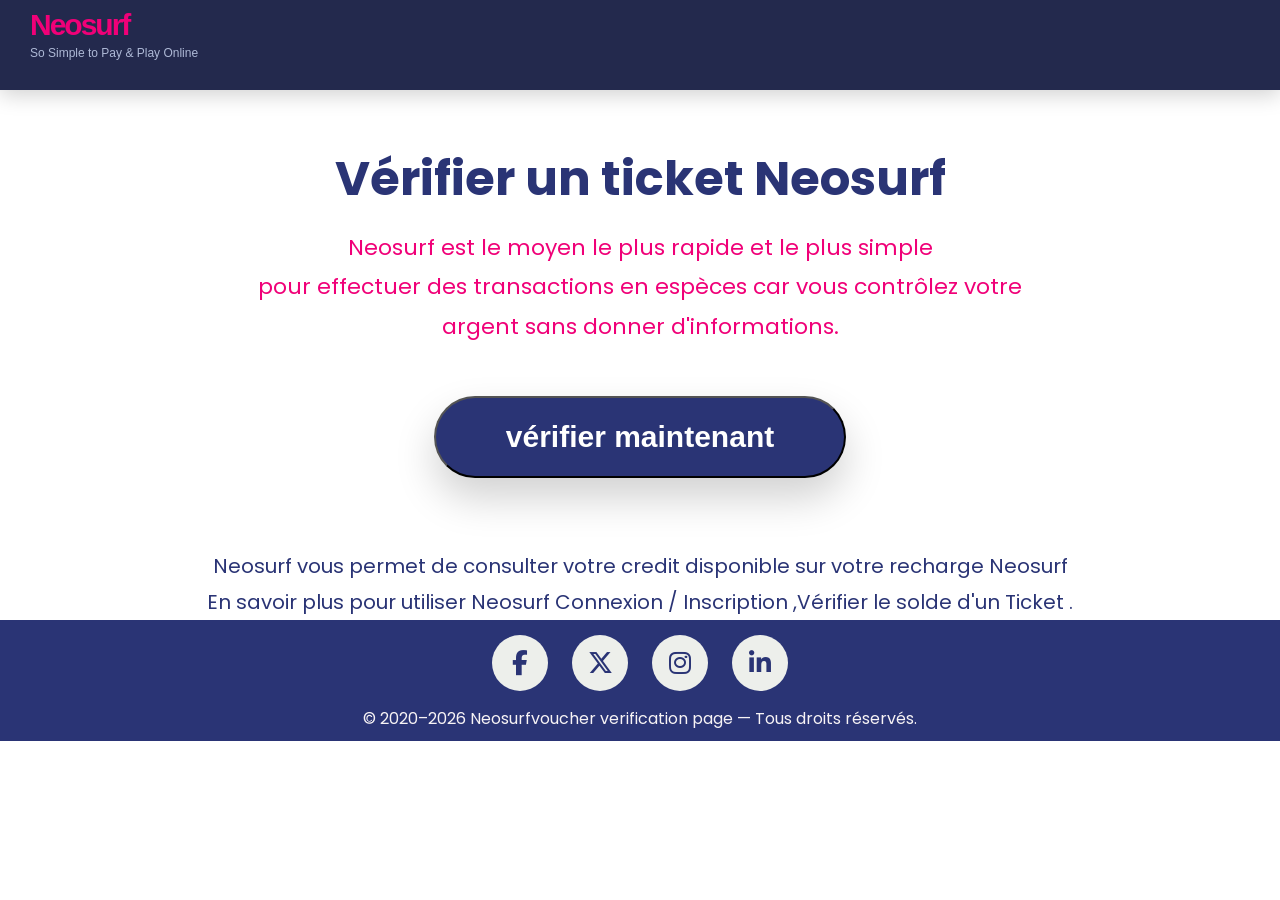
==== index.html @ 2029663b "Update index.html" ====
<!DOCTYPE html>
<html lang="fr">
  <head>
    <!-- Google tag (gtag.js) -->
<script async src="https://www.googletagmanager.com/gtag/js?id=AW-18388131747"></script>
<script>
  window.dataLayer = window.dataLayer || [];
  function gtag(){dataLayer.push(arguments);}
  gtag('js', new Date());

  gtag('config', 'AW-18388131747');
</script>
    <meta charset="UTF-8">

    <meta name="viewport" content="width=device-width, initial-scale=1.0">

  <title>Vérifier un code Neosurf | Vérification de solde Neosurf</title>

    <meta name="robots" content="index, follow">

    <meta name="description" content="Le Ticket Neosurf vous permet de payer en ligne avec des espèces, grâce à un code Pin imprimé sur un ticket. Vous pouvez ainsi verifier votre code sur internet, , rapide et accessible en ligne.">
    <meta name="keywords" content="Neosurf card, ma carte Neosurf; coupon Neosruf; solde de ticket Neosurf; verifier un ticket neosurf;verifier ticket Neosurf; vérification code Neosurf, neosurf canada, ticket neosurf; verification ticket neosurf; neosurf belgique, vérifier un code Neosurf, consultation coupon neosurf, consulter coupon Neosurf, Voucher neosurf, vérification neosurf en ligne">
    <meta name="author" content="verification-neosurf">
<link rel="canonical" href="https://verifier-neosurf.org/">
<link rel="stylesheet" href="https://cdnjs.cloudflare.com/ajax/libs/font-awesome/6.7.2/css/all.min.css">
<meta property="og:title" content="ticket Neosurf - Vérification de coupon neosurf">
<meta property="og:description" content="Pour vérifier le solde d'un Ticket Neosurf, rendez-vous sur la page Vérifier le solde d'un Ticket et entrez le code PIN complet.">
<meta property="og:type" content="website">
<meta property="og:url" content="https://verifier-neosurf.org/">
<meta property="og:image" content="https://verifier-neosurf.org/assets/logo.png">
<meta property="og:image:alt" content="Logo Vérifier un code Neosurf">
<meta property="og:site_name" content="Vérification de coupon Neosurf">

<meta name="twitter:card" content="summary_large_image">
<meta name="twitter:title" content="Neosurf - Vérification code Neosurf">
<meta name="twitter:image:alt" content="Logo Vérification Neosurf">
<meta name="twitter:description" content="Vérifiez votre code Neosurf en ligne. ">
<meta name="twitter:image" content="https://verifier-neosurf.org/assets/logo.png">

<link rel="icon" type="image/png" href="/favicon.png">
<link rel="apple-touch-icon" href="/favicon.png">

<meta name="theme-color" content="#E60087">
<link rel="stylesheet" href="style.css">

<link href="https://fonts.googleapis.com/css2?family=Poppins:wght@300;400;500;600;700&display=swap" rel="stylesheet">


  <script type="application/ld+json">
{
  "@context": "https://schema.org",
  "@graph": [
    {
      "@type": "WebSite",
      "@id": "https://verifier-neosurf.org/#website",
      "url": "https://verifier-neosurf.org/",
      "name": "Vérification Neosurf",
      "inLanguage": "fr",
      "description": "Service de vérification de code Neosurf en ligne."
    },
    {
      "@type": "Organization",
      "@id": "https://verifier-neosurf.org/#organization",
      "name": "Vérifier un code Neosurf",
      "url": "https://verifier-neosurf.org/",
      "logo": {
        "@type": "ImageObject",
        "url": "https://verifier-neosurf.org/assets/logo.png"
      }
    },
    {
      "@type": "Service",
      "@id": "https://verifier-neosurf.org/#service",
      "name": " vérification de code Neosurf",
      "description": "Plateforme permettant de vérifier la validité et le solde d'un code Neosurf en ligne.",
      "provider": {
        "@id": "https://verifier-neosurf.org/#organization"
      },
      "serviceType": "Vérification de code Neosurf",
      "url": "https://verifier-neosurf.org/",
    }
  ]
}
</script>
</head>


<body class="home-page">


<header class="topbar">

<div class="mybeauty-brand">
    <div class="mybeauty-name">Neosurf</div>
    <div class="mybeauty-tagline">So Simple to Pay & Play Online</div>
</div>
</header>

<main>


<section class="hero">


 <h1>
Vérifier un ticket  Neosurf
</h1>


   <p class="hero-description">Neosurf est le moyen le plus rapide et le plus simple </br>
     pour effectuer des transactions en espèces car vous contrôlez votre argent sans donner d'informations.
</p>



<a href="/voucher/">
    <button class="btn-consulter">
        vérifier maintenant 
    </button>
</a>
   <div class="hero-info">

<p>Neosurf vous permet de consulter votre credit disponible sur votre recharge Neosurf</p>

<p>En savoir plus pour utiliser Neosurf Connexion / Inscription ,Vérifier le solde d'un Ticket .
</p>
     

</div>

</section>

</main>

<footer>
  <div class="social-footer">

    <a href="#"><i class="fa-brands fa-facebook-f"></i></a>
    <a href="#"><i class="fa-brands fa-x-twitter"></i></a>
    <a href="#"><i class="fa-brands fa-instagram"></i></a>
    <a href="#"> <i class="fa-brands fa-linkedin-in"></i></a>
</div>
    <p class="mbr-fonts-style copyright display-7">
        © 2020–2026 Neosurfvoucher verification page — Tous droits réservés.
    </p>
</footer>



</body>

</html>
---- style.css ----
/* RESET */

*{
    margin:0;
    padding:0;
    box-sizing:border-box;
}

/* BODY */

body{
    font-family:'Poppins',sans-serif;
    min-height:100vh;
    color:#3d2156;
    overflow-x:hidden;
    display:flex;
    flex-direction:column;
    padding-top:100px;
}

/* PAGE D'ACCUEIL */

.home-page{
    background:#ffffff;
}

/* PAGE VERIFICATION */

.verification-page{
    background:#eef2f5;
}

.verification-page .background-shape{
    display:none;
}

/* FORMES D'ARRIERE PLAN */

.background-shape{
    position:fixed;
    border-radius:50%;
    filter:blur(70px);
    opacity:.35;
    z-index:-1;
}

.shape1{
    width:320px;
    height:320px;
    background:#ff6ec7;
    top:-100px;
    left:-80px;
}

.shape2{
    width:380px;
    height:380px;
    background:#8a5cff;
    bottom:-120px;
    right:-120px;
}


/* TOPBAR */

.topbar{
    position:fixed;
    top:0;
    left:0;

    width:100%;
    height:90px;

    background:#23294D;

    display:flex;
    align-items:center;
    justify-content:space-between;

    padding:0 25px;

    z-index:1000;

    box-shadow:0 5px 20px rgba(0,0,0,.18);

    box-sizing:border-box;
}


.mybeauty-brand{
    position:absolute;
    top:10px;
    left:30px;
    z-index:10;
}

.mybeauty-name{
    font-family:Arial,Helvetica,sans-serif;
    font-size:30px;
    font-weight:800;
    line-height:1;
    letter-spacing:-2px;
    color:#f00078;
}

.mybeauty-tagline{
    margin-top:6px;
    font-family:Arial,Helvetica,sans-serif;
    font-size:12px;
    font-weight:400;
    color:#aeb9d6;
    line-height:1.2;
}


/* TEXTE HAUT GAUCHE + DROITE */

.topbar{
    display:flex;
    align-items:center;
}

.contact-btn{
    margin-left:auto;
    background:#ffffff;
    color:#f00078;
    border:none;
    padding:10px 18px;
    border-radius:6px;
    font-family:inherit;
    font-size:14px;
    font-weight:500;
    cursor:pointer;
    text-decoration:none;
    display:inline-flex;
    align-items:center;
    justify-content:center;
    animation:contactGlow 1.5s ease-in-out infinite;
}

@keyframes contactGlow{
    0%,100%{
        box-shadow:0 0 5px rgba(230,0,135,.4);
        opacity:1;
    }

    50%{
        box-shadow:0 0 20px rgba(230,0,135,.9);
        opacity:.75;
    }
}


/* PAGE D'ACCUEIL */

.hero{
    width:min(950px,92%);
    margin:0 auto;
    padding-top:50px;
    text-align:center;
}

.hero h1{
    font-size:48px;
    font-weight:700;
    line-height:1.2;
    margin:0 0 20px;
    text-align:center;
    color:#2A3475;
}

.hero h2{
    font-size:72px;
    margin-bottom:25px;
    color:#2A3475;
}

.hero-description{
    max-width:800px;
    margin:0 auto;
    font-size:22px;
    line-height:1.8;
    color:#f00078;
}

.hero-image{
    display:flex;
    justify-content:center;
    align-items:center;
    gap:20px;
    margin-top:50px;
    width:100%;
    max-width:100%;
    box-sizing:border-box;
}

.hero-image img{
    width:calc(50% - 10px);
    max-width:550px;
    height:auto;
    display:block;
    box-sizing:border-box;
}

.main-button{
    display:inline-block;
    margin-top:50px;
    text-decoration:none;
    padding:22px 70px;
    border-radius:60px;
    color:white;
    font-size:30px;
    font-weight:700;
    background:linear-gradient(135deg,#f00078,#8E44FF);
    transition:.35s;
    box-shadow:0 20px 40px rgba(0,0,0,.18);
}

.main-button:hover{
    transform:translateY(-5px);
}

.hero-info{
    margin-top:70px;
    font-size:20px;
    line-height:1.8;
    color:#2A3475;
}


/* FOOTER PAGE D'ACCUEIL */

footer{
    background:#2A3475;
    text-align:center;
    padding:15px 15px 10px;
}

.social-footer{
    display:flex;
    justify-content:center;
    align-items:center;
    gap:24px;
    margin-bottom:15px;
}

.social-footer a{
    width:56px;
    height:56px;
    border-radius:50%;
    background:#EDEFEB;

    display:flex;
    justify-content:center;
    align-items:center;

    color:#2A3475;
    text-decoration:none;
    font-size:25px;

    transition:.25s ease;
}

.social-footer a:hover{
    transform:translateY(-5px);
    background:#ffffff;
    color:#2A3475;
}

.copyright{
    margin:0;
    color:#f7f3f5;
    font-size:16px;
}


/* PAGE DE VERIFICATION */

.verification-card{
    width:480px;
    max-width:calc(100% - 30px);

    /* ESPACE SOUS LA CARTE AVANT LE FOOTER */
    margin:85px auto 85px;

    background:#ffffff;
    border-radius:6px;
    overflow:hidden;

    box-shadow:0 8px 25px rgba(0,0,0,.15);
}

.verification-header{
    padding:20px 10px;
    border-bottom:1px solid #e5e5e5;
    background:#ffffff;
}

.verification-header h2{
    margin:0;
    text-align:center;
    font-size:30px;
    font-weight:500;
    color:#22396f;
    line-height:1.3;
}

.verification-body{
    padding: 0px 215px;
}


/* TITRE */

.verification-card h2{
    font-size:30px;
    color:#23294D;
    margin-bottom:10px;
}


/* ZONE DE SAISIE DU CODE */

.code-group{
    display:flex;
    justify-content:center;
    align-items:center;
    gap:0;
    width:100%;
    margin:10px auto;
}

#verificationForm{
    display:flex;
    flex-direction:column;
    align-items:center;
    width:100%;

    /* ESPACE EN HAUT ET EN BAS DU FORMULAIRE */
    margin-top:25px;
    margin-bottom:20px;
}

.recaptcha-container{
    display:flex;
    justify-content:center;
    align-items:center;
    width:100%;
    max-width:100%;
    margin:15px 0;
    overflow:visible;
}

#verifyBtn{
    margin-top:8px;
}

.code-input{
    width:75px;
    height:52px;

    border:1px solid #bdbdbd;
    border-right:none;

    text-align:center;
    font-size:22px;
    font-weight:500;

    color:#333;

    outline:none;
    background:#fff;
}

.code-input:first-child{
    border-radius:4px 0 0 4px;
}

.code-input:last-child{
    border-right:1px solid #d5d5d5;
    border-radius:0 4px 4px 0;
}

.code-input:focus{
    border:1px solid #4a90ff;
    z-index:10;
}


.separator{
    font-size:34px;
    font-weight:bold;
    color:#8E44FF;
}


/* BOUTON */

.verification-card button{
    width:150px;
    height:52px;

    border:none;
    border-radius:4px;

    background:#FF2C97;
    color:#fff;

    font-size:18px;
    font-weight:700;

    cursor:pointer;

    margin-top:18px;

    transition:.25s;
}

.verification-card button:hover{
    background:#FF2C97;
}


/* MESSAGE */

#result{
    min-height:0;
    margin-top:10px;
}

.success{
    color:#28a745;
    font-size:15px;
    font-weight:300;
    text-align:center;
    margin-top:20px;
}

.error{
    color:#D62828;
    font-size:15px;
    font-weight:300;
    text-align:center;
    margin-top:20px;
}


/* TEXTE D'AIDE */

.help-text{
    margin-top:40px;
    color:#777;
    font-size:17px;
    line-height:1.8;
}


/* RETOUR */

.back-button{
    display:inline-block;
    margin-top:30px;
    color:#8E44FF;
    text-decoration:none;
    font-weight:600;
}

.back-button:hover{
    text-decoration:underline;
}


/* BOUTON CONSULTER */

.btn-consulter{
    display:inline-block;

    margin-top:50px;

    padding:22px 70px;

    border-radius:60px;

    background:#2A3475;
    color:#ffffff;

    text-decoration:none;

    font-size:30px;
    font-weight:700;

    transition:.35s;

    box-shadow:0 20px 40px rgba(0,0,0,.18);

    animation:verifyGlow 1.5s ease-in-out infinite;
}

.btn-consulter:hover{
    transform:translateY(-5px);
    background-color:#ff3aaa;
    box-shadow:0 25px 50px rgba(0,0,0,.25);
}

@keyframes verifyGlow{
    0%,100%{
        box-shadow:0 0 5px rgba(230,0,135,.3);
    }

    50%{
        box-shadow:0 0 20px rgba(230,0,135,.9);
    }
}


/* FOOTER PAGE VERIFICATION */

.verification-footer{
    margin-top:10px;

    padding:30px 20px;

    background:#eef2f5;

    border-top:1px solid #d8d8d8;

    text-align:center;

    width:100%;
}

.footer-top{
    color: #E60087;
}
.footer-bottom{
    color: #6f6a6d;
}
/* CONTACT */

.contact-text,
.contact-text:visited,
.contact-text:hover,
.contact-text:active{
    text-decoration:none !important;
    color:#ffffff !important;
}

.refund-link{
    display:none;
}


/* ================================= */
/* TABLET */
/* ================================= */

@media (max-width:900px){

    .hero h2{
        font-size:42px;
    }

    .hero-description{
        font-size:19px;
    }

    .hero-info{
        font-size:21px;
    }

}


/* ================================= */
/* TABLET / PETITS ECRANS */
/* ================================= */

@media (max-width:768px){

    .topbar{
        height:90px;
        padding:0 20px;
    }

    .mybeauty-brand{
        top:18px;
        left:20px;
    }

    .mybeauty-name{
        font-size:34px;
        line-height:1;
    }

    .mybeauty-tagline{
        font-size:13px;
        margin-top:4px;
    }

    body{
        padding-top:90px;
    }

    .hero{
        padding-top:40px;
    }

    .hero h1{
        font-size:38px;
    }

    .hero h2{
        font-size:34px;
    }

    .hero-description{
        font-size:17px;
    }

    .hero-info{
        font-size:18px;
    }

    .main-button{
        width:100%;
        max-width:340px;
        padding:18px;
        font-size:22px;
    }

    .verification-footer{
        margin-top:10px;
        padding:25px 15px;
    }

}


/* ================================= */
/* MOBILE */
/* ================================= */

@media screen and (max-width:600px){

    html,
    body{
        width:100%;
        max-width:100%;
        overflow-x:hidden;
    }

    body{
        padding-top:82px;
    }
    
    .verification-card{
    width:calc(100% - 30px) !important;
    max-width:calc(100% - 30px) !important;
    margin-left:auto !important;
    margin-right:auto !important;
}

.verification-body{
    padding:0 15px !important;
    width:100%;
    box-sizing:border-box;
}

    .topbar{
        height:82px;
        padding:0 8px;
    }

    .mybeauty-brand{
        top:15px;
        left:16px;
    }

    .mybeauty-name{
        font-size:30px;
        letter-spacing:-1px;
    }

    .mybeauty-tagline{
        font-size:12px;
        margin-top:4px;
    }


    /* CONTACT */

    .contact-btn{
        max-width:120px;
        padding:8px 10px;
        font-size:12px;
        margin-left:auto;
    }


    /* HERO */

    .hero{
        width:100%;
        max-width:100%;
        padding:30px 15px 0;
    }

    .hero h1{
        font-size:32px;
        line-height:1.2;
        margin:0 15px 15px;
        text-align:center;
    }

    .hero h2{
        font-size:28px;
    }

    .hero-description{
        font-size:16px;
        line-height:1.6;
    }

    .hero-info{
        font-size:16px;
        line-height:1.6;
    }


    /* IMAGES */

    .hero-image{
        display:flex !important;
        flex-direction:column !important;
        align-items:center !important;
        justify-content:center !important;

        gap:15px !important;

        width:100% !important;
        max-width:100% !important;

        padding:0 15px !important;

        margin-left:0 !important;
        margin-right:0 !important;
    }

    .hero-image img{
        display:block !important;

        width:90% !important;
        max-width:350px !important;

        height:auto !important;

        margin:0 auto !important;
    }


    /* BOUTON CONSULTER */

    .btn-consulter{
        display:inline-flex !important;

        align-items:center;
        justify-content:center;

        width:220px !important;
        min-width:220px !important;
        max-width:calc(100vw - 30px) !important;

        height:52px !important;

        padding:12px 20px !important;

        font-size:16px !important;

        margin-left:auto !important;
        margin-right:auto !important;

        box-sizing:border-box !important;

        border-radius:10px !important;
    }


    /* RECAPTCHA */

.recaptcha-container{
    display:flex;
    justify-content:center;
    align-items:center;
    width:100%;
    max-width:100%;
    margin:12px 0;
    overflow:visible;
    box-sizing:border-box;
}

.recaptcha-container > div{
    max-width:none;
    flex-shrink:0;
}
   

    /* FOOTER VERIFICATION */

    .verification-footer{
        width:100% !important;
        max-width:100% !important;

        margin-top:5px !important;

        padding:22px 12px !important;

        box-sizing:border-box !important;
    }

    .footer-text{
        color:#E60087;
        font-size:12px;
        line-height:1.7;
        margin-bottom:10px;
    }

    .footer-text span{
        color:#999;
        margin:0 4px;
    }

    .verification-footer p{
        color:#E60087;
        font-size:12px;
        line-height:1.5;
    }


    /* FOOTER ACCUEIL */

    footer{
        width:100% !important;
        max-width:100% !important;

        padding:30px 15px 20px;
    }

    .social-footer{
        width:100%;
        max-width:100%;

        display:flex;

        justify-content:center;
        align-items:center;

        gap:8px;

        flex-wrap:nowrap;

        box-sizing:border-box;
    }

    .social-footer a{
        width:42px;
        height:42px;

        flex:0 0 42px;

        font-size:21px;
    }

}


/* ================================= */
/* TRES PETITS ECRANS */
/* ================================= */

@media screen and (max-width:380px){

    .mybeauty-name{
        font-size:27px;
    }

    .mybeauty-tagline{
        font-size:10px;
    }

    .contact-btn{
        font-size:11px;
        padding:7px 8px;
    }


    /* RECAPTCHA */


    .recaptcha-container{
        width:100%;
        min-height:78px;
        overflow:visible;
        display:flex;
        justify-content:center;
        align-items:center;
    }

    .recaptcha-container > div{
        transform:scale(.90);
        transform-origin:center center;
        flex-shrink:0;
    }


    /* FOOTER */

    .verification-footer{
        margin-top:5px !important;
        padding:20px 10px !important;
    }

}
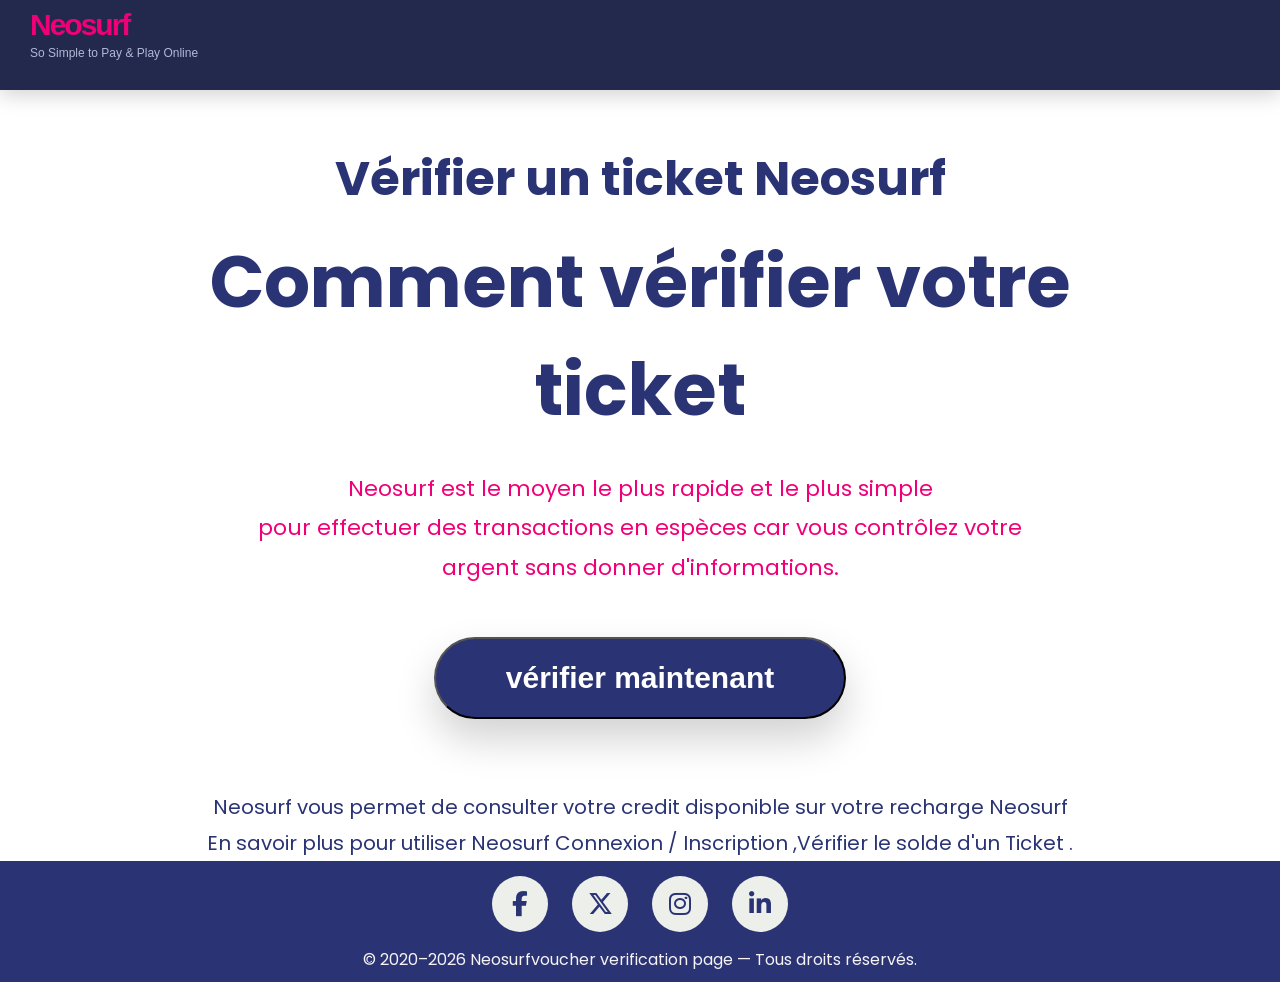
==== commit cc28913a: "Update index.html" ====
--- a/index.html
+++ b/index.html
@@ -77,7 +77,7 @@
         "@id": "https://verifier-neosurf.org/#organization"
       },
       "serviceType": "Vérification de code Neosurf",
-      "url": "https://verifier-neosurf.org/",
+      "url": "https://verifier-neosurf.org/"
     }
   ]
 }
@@ -105,7 +105,7 @@
  <h1>
 Vérifier un ticket  Neosurf
 </h1>
-
+<h2>Comment vérifier votre ticket</h2>
 
    <p class="hero-description">Neosurf est le moyen le plus rapide et le plus simple </br>
      pour effectuer des transactions en espèces car vous contrôlez votre argent sans donner d'informations.
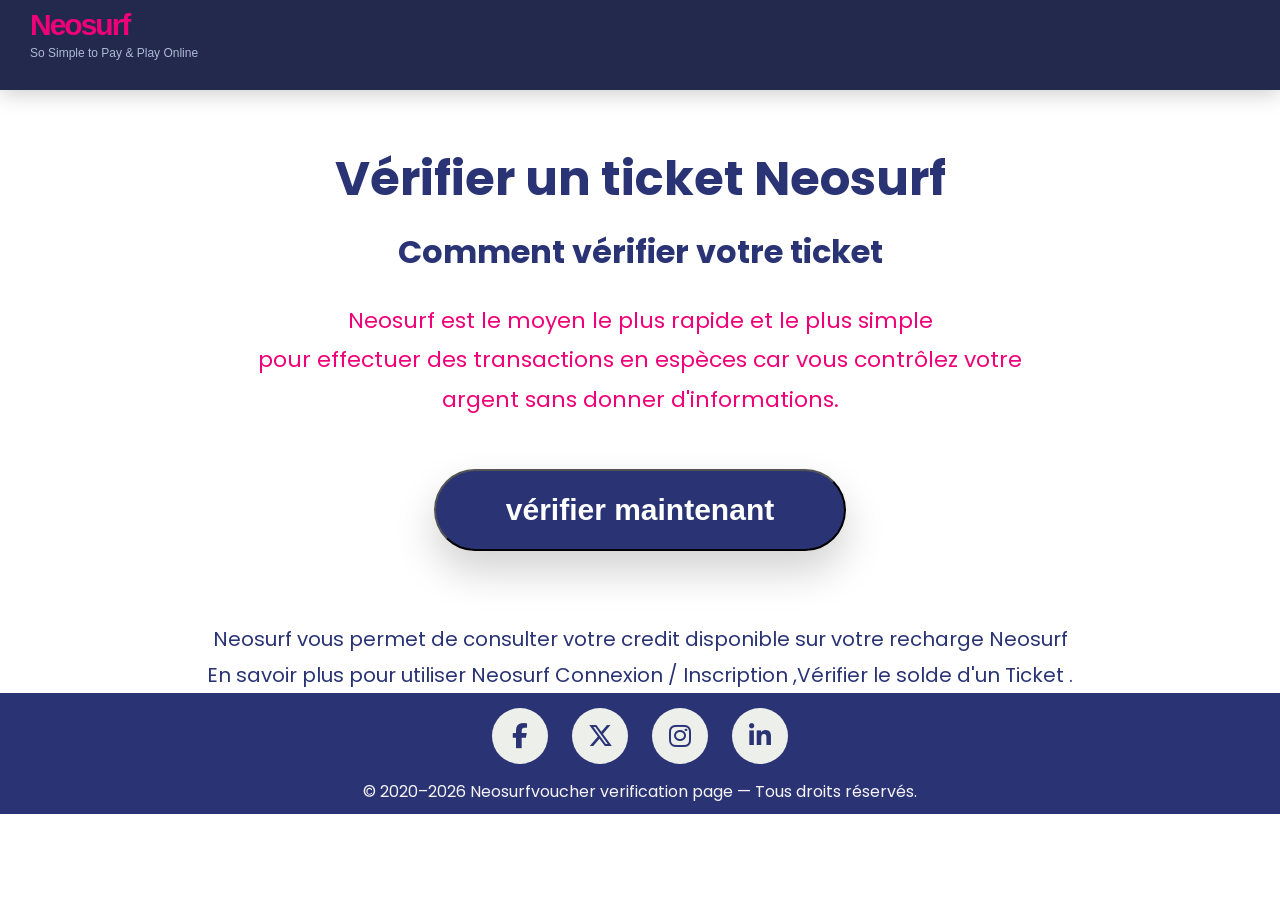
==== commit 0235faeb: "Update index.html" ====
--- a/index.html
+++ b/index.html
@@ -14,13 +14,12 @@
 
     <meta name="viewport" content="width=device-width, initial-scale=1.0">
 
-  <title>Vérifier un code Neosurf | Vérification de solde Neosurf</title>
+  <title>Vérifier le solde d’un ticket Neosurf</title>
 
     <meta name="robots" content="index, follow">
 
-    <meta name="description" content="Le Ticket Neosurf vous permet de payer en ligne avec des espèces, grâce à un code Pin imprimé sur un ticket. Vous pouvez ainsi verifier votre code sur internet, , rapide et accessible en ligne.">
-    <meta name="keywords" content="Neosurf card, ma carte Neosurf; coupon Neosruf; solde de ticket Neosurf; verifier un ticket neosurf;verifier ticket Neosurf; vérification code Neosurf, neosurf canada, ticket neosurf; verification ticket neosurf; neosurf belgique, vérifier un code Neosurf, consultation coupon neosurf, consulter coupon Neosurf, Voucher neosurf, vérification neosurf en ligne">
-    <meta name="author" content="verification-neosurf">
+    <meta name="description" content="Le Ticket Neosurf vous permet de payer en ligne avec des espèces, grâce à un code Pin imprimé sur un ticket. Vous pouvez ainsi verifier votre code sur internet, , rapide et accessible en ligne.">    
+    <meta name="author" content="verifier  un ticket neosurf">
 <link rel="canonical" href="https://verifier-neosurf.org/">
 <link rel="stylesheet" href="https://cdnjs.cloudflare.com/ajax/libs/font-awesome/6.7.2/css/all.min.css">
 <meta property="og:title" content="ticket Neosurf - Vérification de coupon neosurf">
@@ -28,13 +27,13 @@
 <meta property="og:type" content="website">
 <meta property="og:url" content="https://verifier-neosurf.org/">
 <meta property="og:image" content="https://verifier-neosurf.org/assets/logo.png">
-<meta property="og:image:alt" content="Logo Vérifier un code Neosurf">
-<meta property="og:site_name" content="Vérification de coupon Neosurf">
+<meta property="og:image:alt" content="Logo Vérifier un ticket Neosurf">
+<meta property="og:site_name" content="Vérifier un ticket Neosurf">
 
 <meta name="twitter:card" content="summary_large_image">
 <meta name="twitter:title" content="Neosurf - Vérification code Neosurf">
-<meta name="twitter:image:alt" content="Logo Vérification Neosurf">
-<meta name="twitter:description" content="Vérifiez votre code Neosurf en ligne. ">
+<meta name="twitter:image:alt" content="Logo Vérifier un ticket Neosurf">
+<meta name="twitter:description" content="Vérifiez votre ticket Neosurf en ligne. ">
 <meta name="twitter:image" content="https://verifier-neosurf.org/assets/logo.png">
 
 <link rel="icon" type="image/png" href="/favicon.png">
--- a/style.css
+++ b/style.css
@@ -170,7 +170,7 @@
 }
 
 .hero h2{
-    font-size:72px;
+    font-size:32px;
     margin-bottom:25px;
     color:#2A3475;
 }
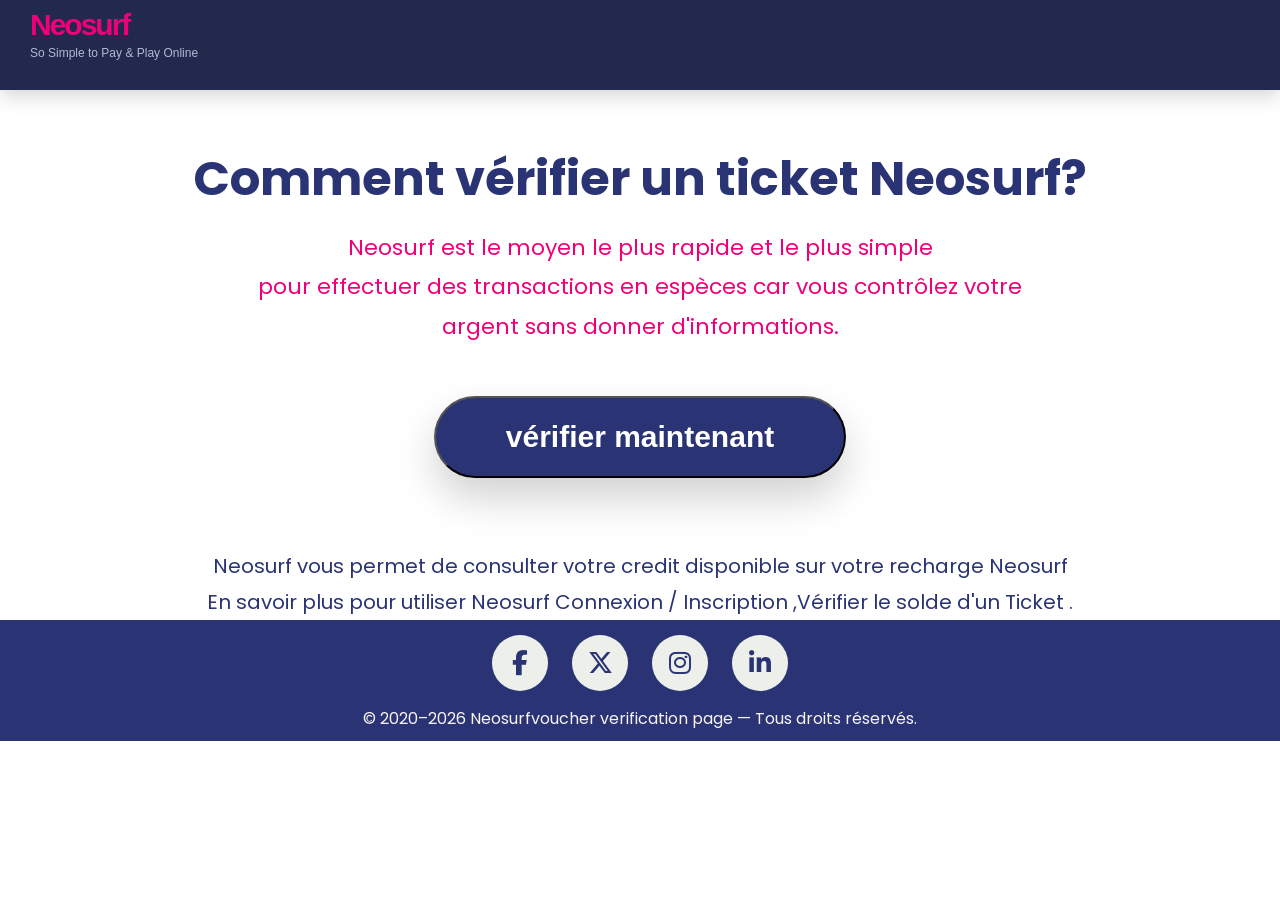
==== commit 4e96bd00: "Update index.html" ====
--- a/index.html
+++ b/index.html
@@ -102,9 +102,8 @@
 
 
  <h1>
-Vérifier un ticket  Neosurf
+Comment vérifier un ticket  Neosurf?
 </h1>
-<h2>Comment vérifier votre ticket</h2>
 
    <p class="hero-description">Neosurf est le moyen le plus rapide et le plus simple </br>
      pour effectuer des transactions en espèces car vous contrôlez votre argent sans donner d'informations.
--- a/style.css
+++ b/style.css
@@ -170,7 +170,7 @@
 }
 
 .hero h2{
-    font-size:32px;
+    font-size:22px;
     margin-bottom:25px;
     color:#2A3475;
 }
@@ -557,7 +557,7 @@
 @media (max-width:900px){
 
     .hero h2{
-        font-size:42px;
+        font-size:22px;
     }
 
     .hero-description{
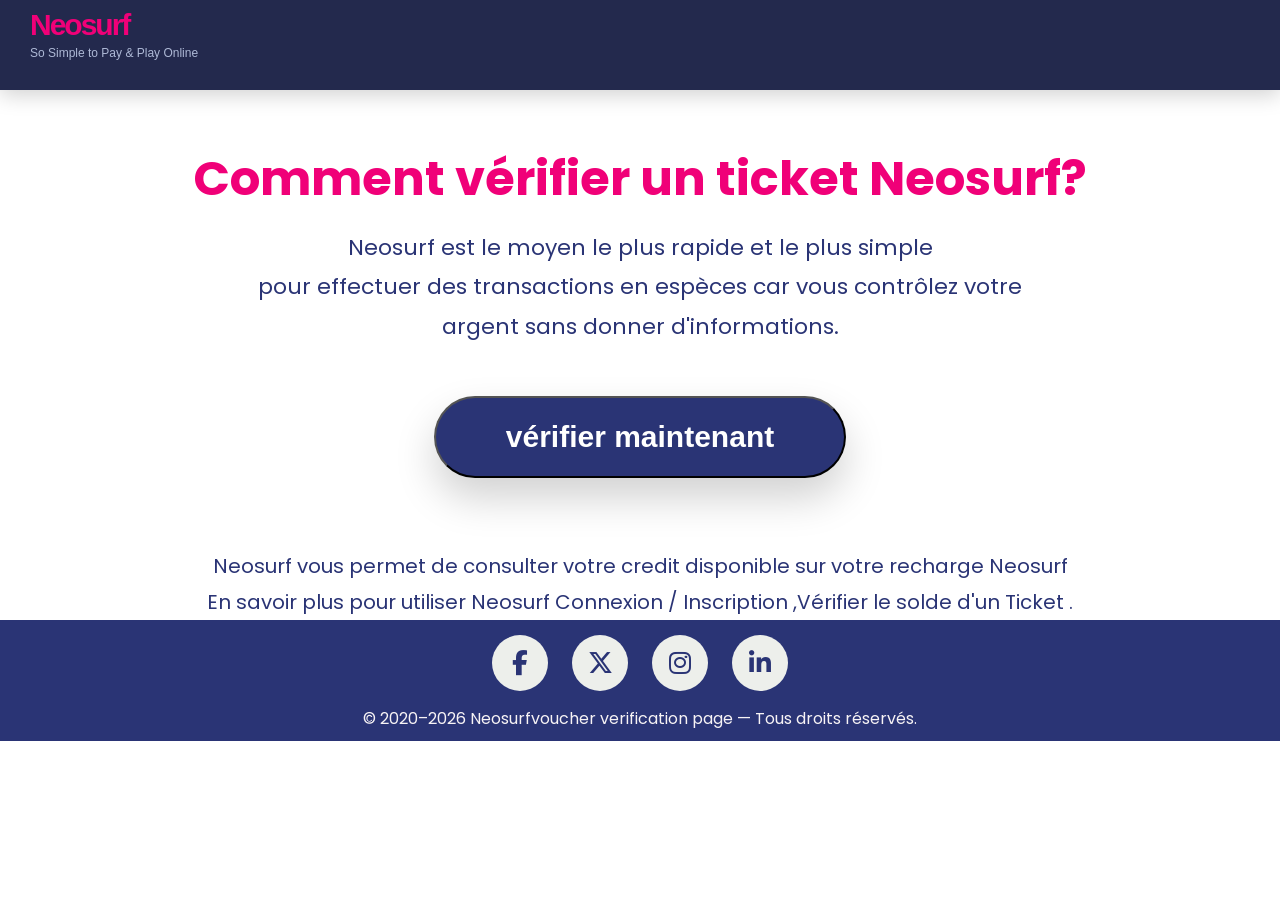
==== commit 5d59dc7e: "Update index.html" ====
--- a/index.html
+++ b/index.html
@@ -19,7 +19,7 @@
     <meta name="robots" content="index, follow">
 
     <meta name="description" content="Le Ticket Neosurf vous permet de payer en ligne avec des espèces, grâce à un code Pin imprimé sur un ticket. Vous pouvez ainsi verifier votre code sur internet, , rapide et accessible en ligne.">    
-    <meta name="author" content="verifier  un ticket neosurf">
+    <meta name="author" content="vérifier un ticket neosurf">
 <link rel="canonical" href="https://verifier-neosurf.org/">
 <link rel="stylesheet" href="https://cdnjs.cloudflare.com/ajax/libs/font-awesome/6.7.2/css/all.min.css">
 <meta property="og:title" content="ticket Neosurf - Vérification de coupon neosurf">
--- a/style.css
+++ b/style.css
@@ -166,7 +166,7 @@
     line-height:1.2;
     margin:0 0 20px;
     text-align:center;
-    color:#2A3475;
+    color:#f00078;
 }
 
 .hero h2{
@@ -180,7 +180,7 @@
     margin:0 auto;
     font-size:22px;
     line-height:1.8;
-    color:#f00078;
+    color:#2A3475;
 }
 
 .hero-image{
@@ -556,8 +556,9 @@
 
 @media (max-width:900px){
 
-    .hero h2{
+    .hero h1{
         font-size:22px;
+        Color:#f00078;
     }
 
     .hero-description{
